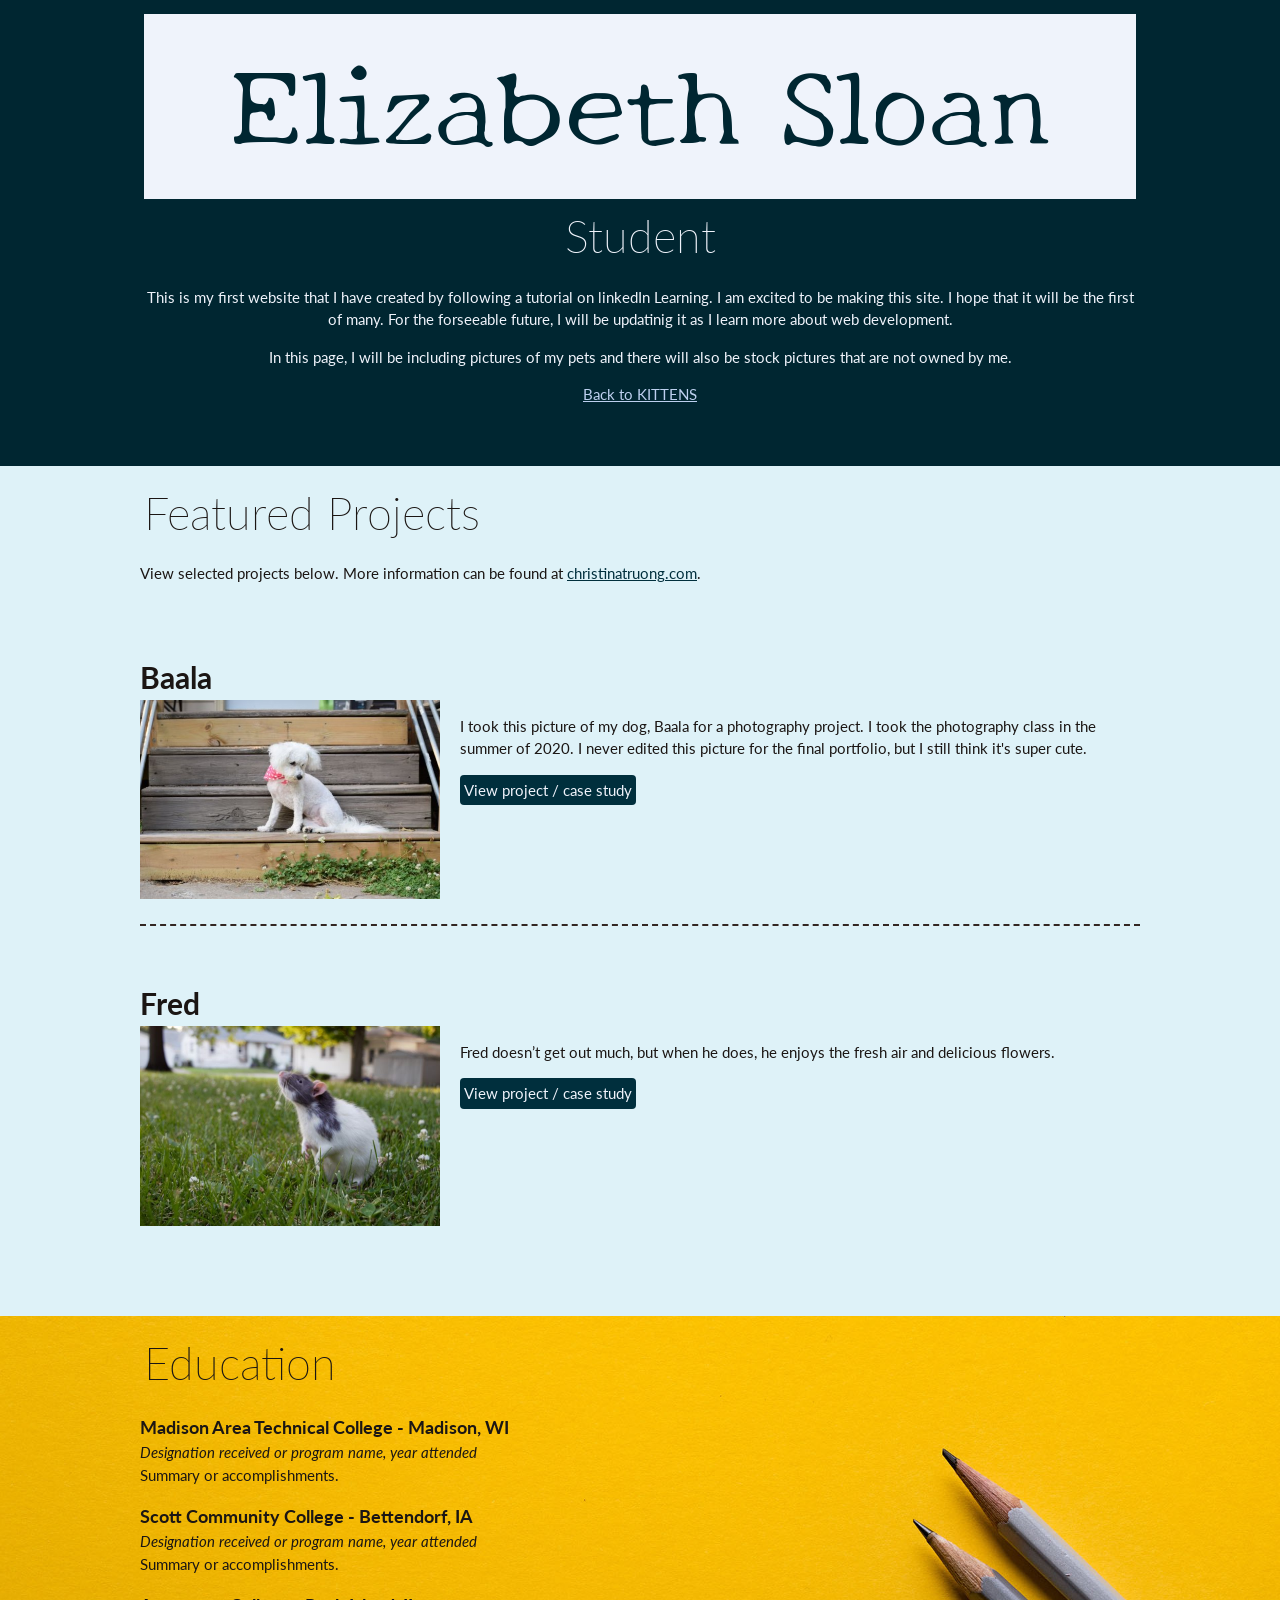
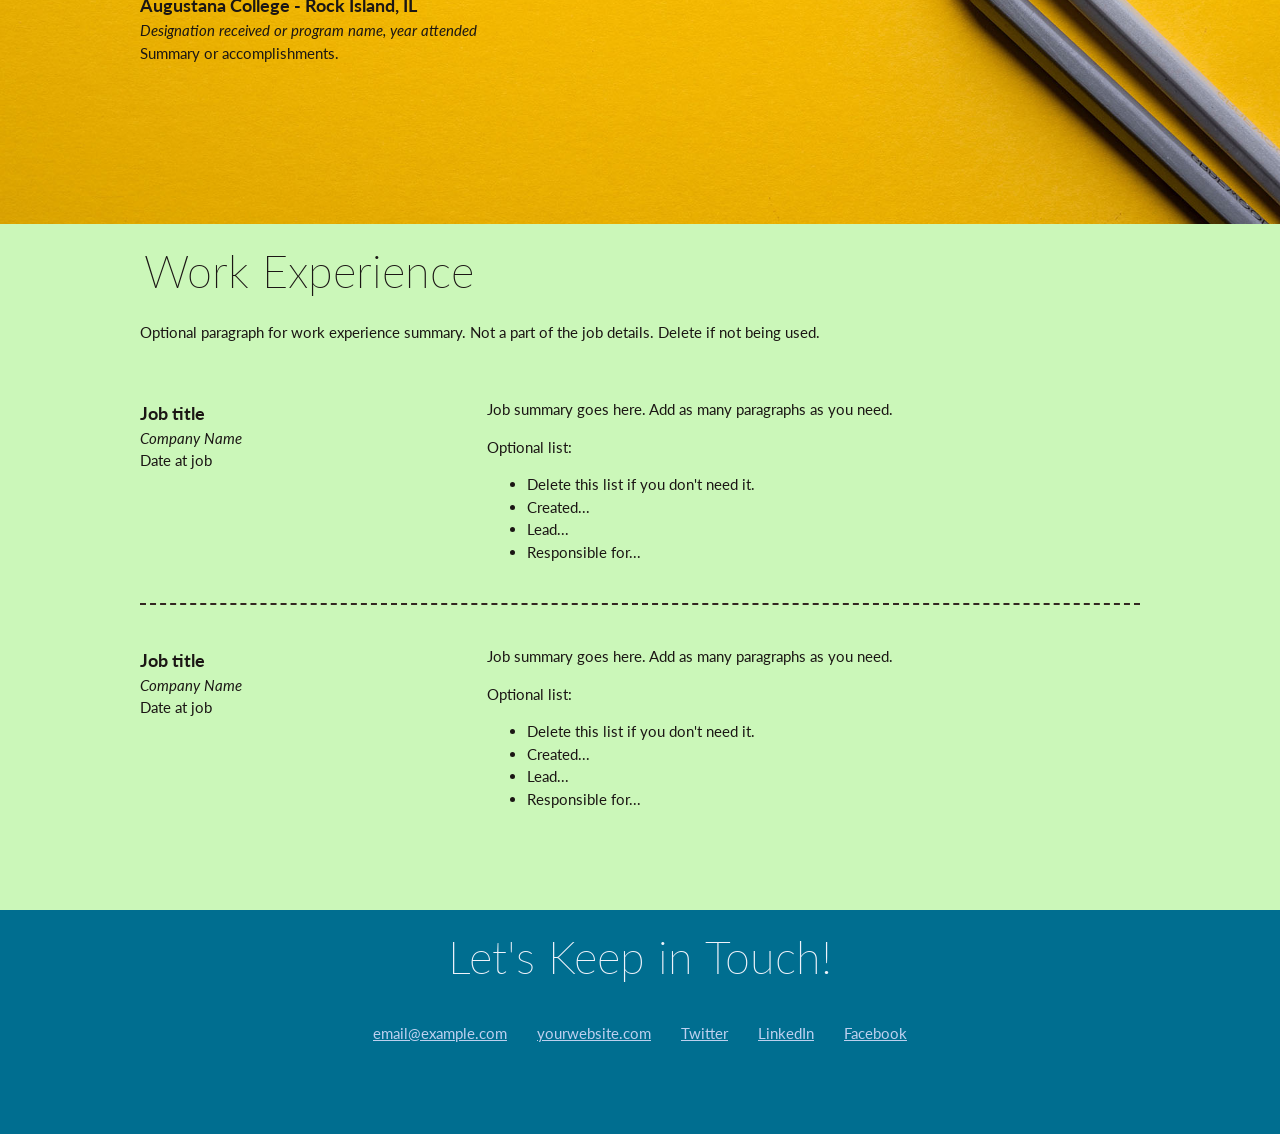
==== CSS_Portfilio/index.html @ 8f9d26ad "add a link back to kittens inside additional project" ====
<!DOCTYPE html>
<html lang="en">
  <head>
    <meta charset="UTF-8">
    <meta name="viewport" content="width=device-width, initial-scale=1.0">
    <title>Elizabeth Sloan Demo Site/Resume</title>
    <link rel="preconnect" href="https://fonts.gstatic.com">
    <link href="https://fonts.googleapis.com/css2?family=Lato&family=New+Tegomin&display=swap" rel="stylesheet">
    <link rel="stylesheet" href="css/styles.css">
  </head>
  <body>
    <main>
      <!-- ***********************  ABOUT / PROFILE  *********************** -->
      <header> 
          <div class = "content-wrap">
            <h1>Elizabeth Sloan</h1>
            <h2 class = "current-title">Student</h2>

            <p>This is my first website that I have created by following a tutorial on linkedIn Learning. 
              I am excited to be making this site. I hope that it will be the first of many. For the forseeable
              future, I will be updatinig it as I learn more about web development.</p>
            <p>In this page, I will be including pictures of my pets and there will also be stock pictures that are not owned by me.</p>
            <a href="../index.html">Back to KITTENS</a>
        </div>
      </header>

      <!-- ********************  PROJECTS / PORTFOLIO  ********************* -->
      <section class = "projects">
        <div class = "content-wrap divider">
          <h2>Featured  Projects</h2>
          <p>View selected projects below. More information can be found at <a href="http://christinatruong.com">christinatruong.com</a>.</p>

          <!-- Copy the whole <section> block to add more projects. -->
          <section class="project-item">
            <h3>Baala</h3>
            <img src="images/Baala.JPG" alt="A small white dog sits on a porch step looking at a patch of clovers on a sunny day.">
            <p>I took this picture of my dog, Baala for a photography project. I took the photography class in the summer of 2020. 
              I never edited this picture for the final portfolio, but I still think it's super cute.</p>
            <a class="btn" href="#" target="_blank" >View project / case study</a>
          </section>
      <!-- End of Project block. -->
      <section class="project-item">
        <h3>Fred</h3>
        <img src="images/Fred 2.jpg" alt="A rat stands in a field of clovers, sniffing the air.">
        <p>Fred doesn’t get out much, but when he does, he enjoys the fresh air and delicious flowers. </p>
        <a class="btn" href="#" target="_blank" >View project / case study</a>
      </section>
        </div>  
      </section>

      <!-- ******************  EDUCATION & CERTIFICATIONS ****************** -->
      <section class = "education">
        <div class = "content-wrap item-details">
          <h2>Education</h2>

          <!-- Copy this whole <section> block to add more schools. -->
          <section>
            <h3>Madison Area Technical College - Madison, WI</h3>
            <p>Designation received or program name, year attended</p>
            <p>Summary or accomplishments.</p>
          </section>

          <section>
            <h3>Scott Community College - Bettendorf, IA</h3>
            <p>Designation received or program name, year attended</p>
            <p>Summary or accomplishments.</p>
          </section>

          <section>
            <h3>Augustana College - Rock Island, IL</h3>
            <p>Designation received or program name, year attended</p>
            <p>Summary or accomplishments.</p>
          </section>

          <!-- End of School block. -->
        </div>
      </section>

      <!-- ***********************  WORK EXPERIENCE  *********************** -->
      <section class = "work-experience">
        <div class = "content-wrap item-details divider">
          <h2>Work Experience</h2>
          <p>Optional paragraph for work experience summary. Not a part of the job details. Delete if not being used.</p>

          <!-- Copy this whole <section> block to add more jobs. -->
        <section class="job-item">
          <div class="job-details">
            <h3>Job title</h3>
              <p>Company Name</p>
              <p>Date at job</p>
          </div>
          <div class="job-summary"> 
            <p>Job summary goes here. Add as many paragraphs as you need.</p>
            <p>Optional list:</p>
              <ul>
                <li>Delete this list if you don't need it.</li>
                <li>Created...</li>
                <li>Lead...</li>
                <li>Responsible for...</li>
              </ul>
          </div>
        </section>   
      <!-- End of Job block. -->  
      <section class="job-item">
        <div class="job-details">
          <h3>Job title</h3>
            <p>Company Name</p>
            <p>Date at job</p>
        </div>
        <div class="job-summary"> 
          <p>Job summary goes here. Add as many paragraphs as you need.</p>
          <p>Optional list:</p>
            <ul>
              <li>Delete this list if you don't need it.</li>
              <li>Created...</li>
              <li>Lead...</li>
              <li>Responsible for...</li>
            </ul>
        </div>
      </section>    
      </section>


      <!-- *****************  CONTACT INFO / SOCIAL MEDIA  ***************** -->
      <footer>
        <div class = "content-wrap">
          <h2>Let's Keep in Touch!</h2>

          <!-- Social media and contact links. Add or remove any networks. -->
          <ul class="contact-list">
            <li><a href="mailto:email@example.com">email@example.com</a></li>
            <li><a href=#top target="_blank">yourwebsite.com</a></li>
            <li><a href="#" target="_blank">Twitter</a></li>
            <li><a href="#" target="_blank">LinkedIn</a></li>
            <li><a href="#" target="_blank">Facebook</a></li>
          </ul>
        </div>
      </footer>
    </main>
  </body>
</html>
---- CSS_Portfilio/css/styles.css ----
/* font-family: 'Lato', sans-serif;
font-family: 'New Tegomin', serif; */

/* Global Styles
---------------------------------------------------------------*/

body{
    color:#1b1614;
    margin: 0;
    padding: 0;
    font-family: 'Lato', sans-serif;
    font-size: 15px;
    line-height: 1.5;
}
img{
    width: 300px;
}
a{
    color: #BDD0EF;
}
a:hover{
    text-decoration: none;
}
h3{
  margin-bottom: 0;  
}
.item-details h3 + p{
   font-style: italic;
}
.item-details h3 ~ p{
    margin: 0;
}
.divider > section{
    border-bottom: 2px dashed #332722;
    padding: 25px 0;
}
.divider > section:last-of-type{
    border-bottom: none;
}
/* Profile
---------------------------------------------------------------*/
header{
    background: #002631;
    color: #EFF3FB;
    
}
h1{
    background: #EFF3FB; 
    margin-top: 0;
    height: fit-content;

    color:#002631;  
    font-family: 'New Tegomin', serif;
    font-size: 50px;
    font-weight: 100;   
    line-height: 55px;
    text-align: center;

    
}
.current-title{
    color:#EFF3FB;
}
h2{
    font-weight: 200;
    font-size: 45px;
    margin: 0;
}
h1, h2{
    margin: 4px;
}
.content-wrap{
    max-width: 1000px;
    width: 85%;
    margin: 0 auto;
    padding: 10px 0 60px;
}


/* Projects
---------------------------------------------------------------*/
.projects{
    background: #def2f8;
    padding-bottom: 5px;
}
.projects a{
    color: #002f3d;
}

.projects .btn{
    background: #002f3d;
    color:#EFF3FB;
    text-decoration: none;
    padding: 4px;
    border-radius: 4px;
    display: inline-block;
}
.projects .btn:hover{
    background: rgba(0,47,61,.8);

}
.project-item {
    overflow: hidden;

}
.projects h3{
    font-size: 30px;
}

/* Education
---------------------------------------------------------------*/
.education{
    background-image: url(../images/joanna-kosinska-unsplash.jpg);
    padding-bottom: 100px;
}
.education p{
    width: 60%;
}

/* Work Expierence
---------------------------------------------------------------*/
.work-experience{
    background: #cbf7b9;
}

/* Contact Info
---------------------------------------------------------------*/
footer{
    background: #006E90;
    color: #EFF3FB;
}
.contact-list{
    list-style-type: none;
    padding: 0px;
}
.contact-list a {
    padding: 5px;
    display: inline-block;
}

/* Responsive Styles
---------------------------------------------------------------*/
@media screen and (min-width:450px) {
    h1{
        height: fit-content;
        font-size: 80px;
        line-height: 70px;
        text-align: center;
        padding-bottom: 20px;
    } 
}

@media screen and (min-width:600px) {

    header, footer{
        text-align: center;
    }
    .project-item img{
        float: left;
        padding-right: 20px;
    }
    .job-item{
        display: grid;
        grid-template-columns: 1fr 2fr;
        column-gap: 20px;
    }
    .contact-list{
        display: flex;
        justify-content: center;
    }
    .contact-list a{
        padding: 15px;
    }
}
@media screen and (min-width:700px) {
    .education{
        background-size: cover;
        background-position: top right;
        }
}
@media screen and (min-width:1000px) {
    h1{
        font-size: 110px;
        font-weight: 100;   
        height: fit-content;
        padding: 30px auto;
        line-height: 1.5;
    }
    
}
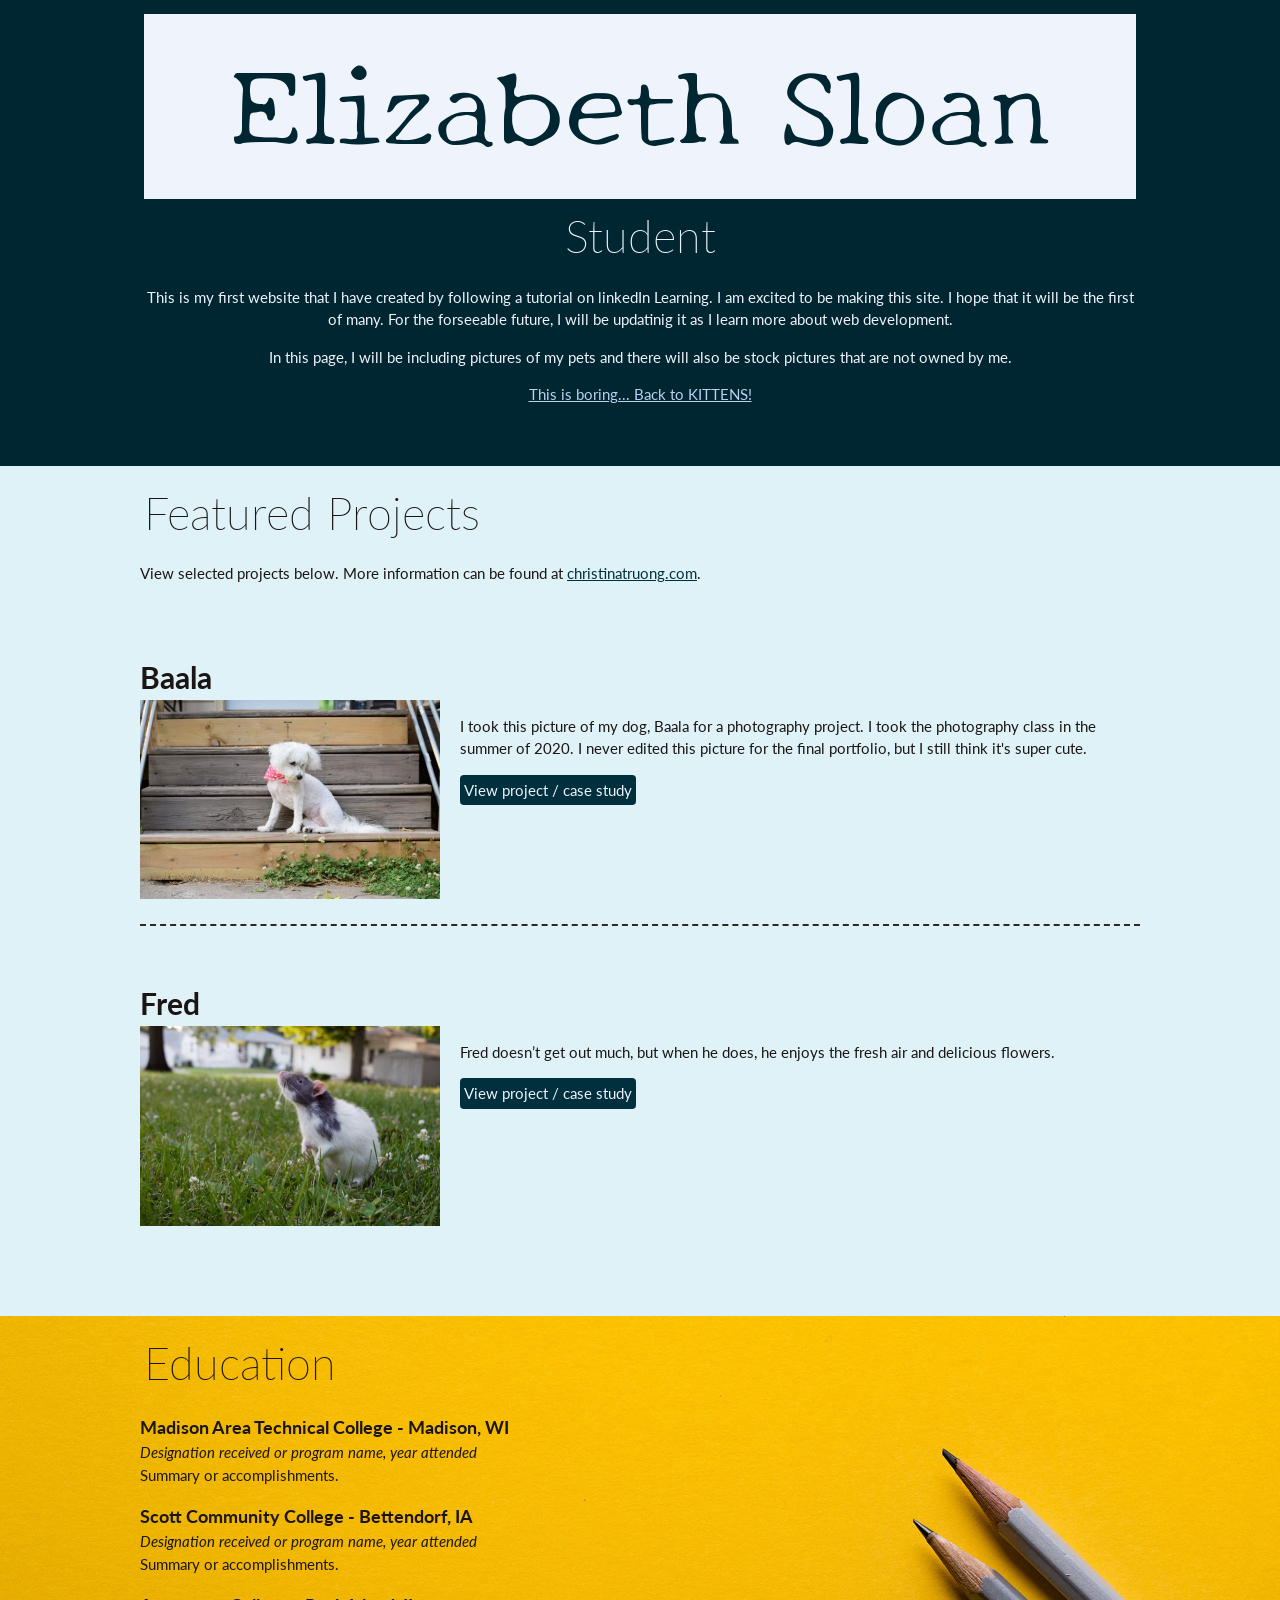
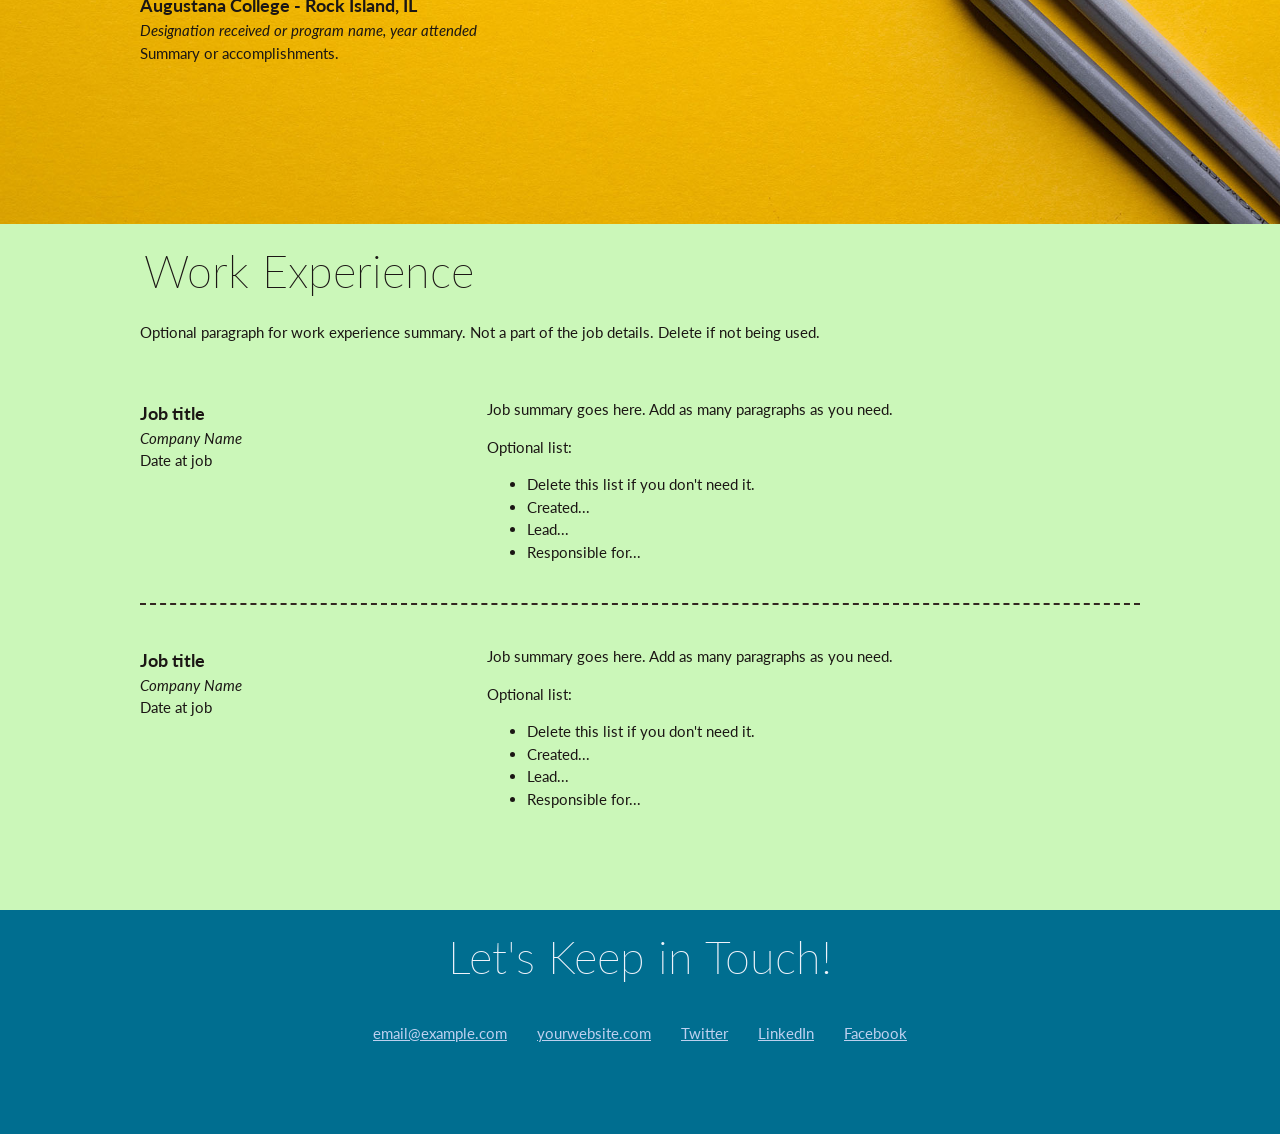
==== commit 9fbc4b02: "change width in index and text in css/index" ====
--- a/CSS_Portfilio/index.html
+++ b/CSS_Portfilio/index.html
@@ -20,7 +20,7 @@
               I am excited to be making this site. I hope that it will be the first of many. For the forseeable
               future, I will be updatinig it as I learn more about web development.</p>
             <p>In this page, I will be including pictures of my pets and there will also be stock pictures that are not owned by me.</p>
-            <a href="../index.html">Back to KITTENS</a>
+            <a href="../index.html" target="_blank" rel="noopener">This is boring... Back to KITTENS!</a>
         </div>
       </header>
 
@@ -36,14 +36,14 @@
             <img src="images/Baala.JPG" alt="A small white dog sits on a porch step looking at a patch of clovers on a sunny day.">
             <p>I took this picture of my dog, Baala for a photography project. I took the photography class in the summer of 2020. 
               I never edited this picture for the final portfolio, but I still think it's super cute.</p>
-            <a class="btn" href="#" target="_blank" >View project / case study</a>
+            <a class="btn" href="#" target="_blank" rel="noopener" >View project / case study</a>
           </section>
       <!-- End of Project block. -->
       <section class="project-item">
         <h3>Fred</h3>
         <img src="images/Fred 2.jpg" alt="A rat stands in a field of clovers, sniffing the air.">
         <p>Fred doesn’t get out much, but when he does, he enjoys the fresh air and delicious flowers. </p>
-        <a class="btn" href="#" target="_blank" >View project / case study</a>
+        <a class="btn" href="#" target="_blank" rel="noopener" >View project / case study</a>
       </section>
         </div>  
       </section>
@@ -129,10 +129,10 @@
           <!-- Social media and contact links. Add or remove any networks. -->
           <ul class="contact-list">
             <li><a href="mailto:email@example.com">email@example.com</a></li>
-            <li><a href=#top target="_blank">yourwebsite.com</a></li>
-            <li><a href="#" target="_blank">Twitter</a></li>
-            <li><a href="#" target="_blank">LinkedIn</a></li>
-            <li><a href="#" target="_blank">Facebook</a></li>
+            <li><a href=#top target="_blank" rel="noopener">yourwebsite.com</a></li>
+            <li><a href="#" target="_blank" rel="noopener">Twitter</a></li>
+            <li><a href="#" target="_blank" rel="noopener">LinkedIn</a></li>
+            <li><a href="#" target="_blank" rel="noopener">Facebook</a></li>
           </ul>
         </div>
       </footer>
